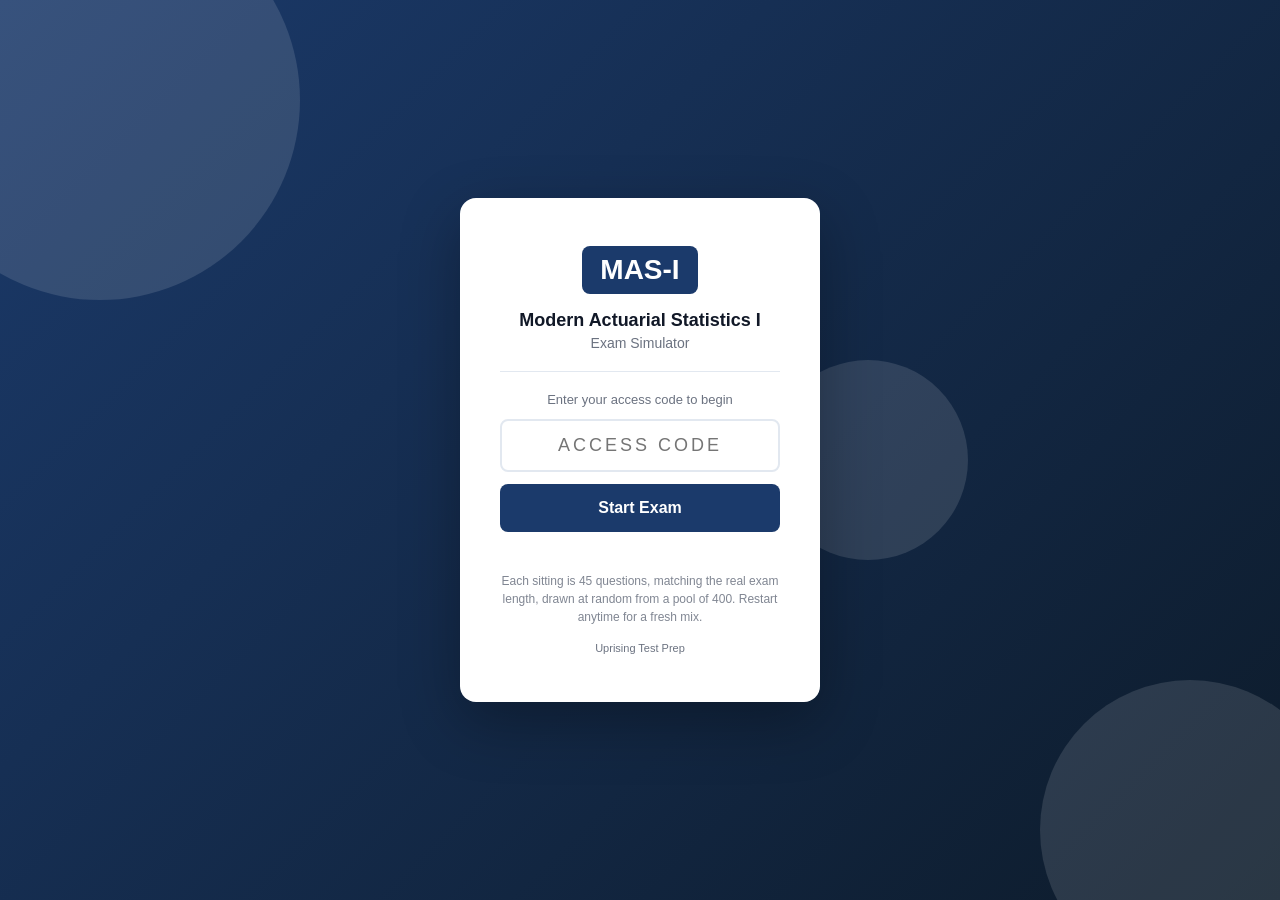
==== index.html @ 2830dcad "Deploy MASI exam" ====
<!DOCTYPE html>
<html lang="en">
<head>
  <meta charset="UTF-8" />
  <meta name="viewport" content="width=device-width, initial-scale=1.0, viewport-fit=cover" />
  <meta name="apple-mobile-web-app-capable" content="yes" />
  <meta name="apple-mobile-web-app-status-bar-style" content="black-translucent" />
  <title>MAS-I Exam Simulator</title>
  <link rel="stylesheet" href="style.css" />
</head>
<body>

<div id="access-gate">
  <div class="gate-bg-shapes">
    <div class="shape shape-1"></div>
    <div class="shape shape-2"></div>
    <div class="shape shape-3"></div>
  </div>
  <div class="gate-card">
    <div class="gate-logo">
      <div class="logo-badge">MAS-I</div>
    </div>
    <h1 class="gate-title">Modern Actuarial Statistics I</h1>
    <p class="gate-subtitle">Exam Simulator</p>
    <div class="gate-divider"></div>
    <p class="gate-instruction">Enter your access code to begin</p>
    <input type="text" id="access-code-input" class="gate-input"
           placeholder="Access Code" autocomplete="off"
           maxlength="20" spellcheck="false" />
    <button id="access-btn" class="gate-btn">Start Exam</button>
    <p id="access-error" class="gate-error"></p>
    <p class="gate-pool-note">Each sitting is 45 questions, matching the real exam length, drawn at random from a pool of 400. Restart anytime for a fresh mix.</p>
    <p class="gate-hint">Uprising Test Prep</p>
  </div>
</div>

<div id="app" style="display:none">
  <header class="top-bar">
    <div class="bar-left">
      <span class="bar-logo">MAS-I</span>
      <span class="bar-title">Exam Simulator</span>
    </div>
    <div class="bar-right">
      <span class="bar-timer" id="timer-display">--:--</span>
      <button class="bar-btn" id="flag-btn">Flag</button>
      <button class="bar-btn bar-btn-primary" id="submit-btn">
        <span class="btn-full">Submit Exam</span>
        <span class="btn-short">Submit</span>
      </button>
    </div>
  </header>

  <div class="progress-strip">
    <div class="progress-bar" id="progress-bar"></div>
  </div>

  <main class="exam-main">
    <div class="question-panel">
      <div class="q-meta">
        <span id="q-counter"></span>
        <span class="q-pool-chip" title="This sitting is 45 questions, matching the real exam length, drawn at random from a pool of 400. Restart for a fresh mix.">400 Questions Available</span>
        <span id="q-domain" class="q-domain-tag"></span>
        <span id="q-flag-indicator" class="flag-chip" style="display:none">Flagged</span>
      </div>
      <!-- Shared text for a linked cluster (a clinical case, a reading
           passage). It sits ABOVE the stem, which is the one thing that
           legitimately precedes it, and repeats on every question in the
           cluster so nobody has to page backwards. -->
      <div id="q-cluster-wrap" class="cluster-wrap" style="display:none"></div>
      <p id="question-text" class="q-text"></p>
      <!-- The picture sits BELOW the question text so the simulator matches
           the printed book exactly: stem, then picture, then options. They
           used to disagree (book put the picture under the stem, simulator put
           it above), so no single wording could be true in both places, and
           184 of MLPAO's 185 image questions said "shown above" while the
           book printed the picture below the sentence. Write stems with
           neutral wording ("the strip shown", "the diagram shows") and this
           whole class of bug cannot come back. -->
      <div id="q-image-wrap" style="display:none; margin-bottom:14px;"></div>
      <div id="options-list" class="options-list"></div>
      <div id="explanation-box" class="explanation-box" style="display:none">
        <div class="explanation-label">Explanation</div>
        <p id="explanation-text" class="explanation-text"></p>
      </div>
    </div>
    <div class="nav-bar">
      <button class="nav-btn" id="prev-btn">&#8592; Prev</button>
      <button class="nav-btn nav-btn-map" id="map-btn">Question Map</button>
      <button class="nav-btn nav-btn-next" id="next-btn">Next &#8594;</button>
    </div>
  </main>
</div>

<!-- Question Map Modal -->
<div id="map-modal" style="display:none">
  <div class="map-backdrop" id="map-backdrop"></div>
  <div class="map-panel">
    <div class="map-header">
      <span class="map-title">Question Map</span>
      <button id="map-close" class="map-close-btn">&#x2715; Close</button>
    </div>
    <div class="map-legend">
      <span class="leg-item"><span class="leg-swatch leg-answered"></span>Answered</span>
      <span class="leg-item"><span class="leg-swatch leg-flagged"></span>Flagged</span>
      <span class="leg-item"><span class="leg-swatch leg-unanswered"></span>Unanswered</span>
    </div>
    <div id="q-grid" class="q-grid"></div>
  </div>
</div>

<div id="results-screen" style="display:none">
  <div class="results-card">
    <div class="res-header">
      <div class="res-badge">MAS-I</div>
      <h2 id="res-status" class="res-status"></h2>
      <p id="res-score" class="res-score"></p>
    </div>
    <div id="res-domains" class="res-domains"></div>
    <p class="mode-pool-note">This sitting drew 45 questions from a pool of 400. Restart for a fresh mix.</p>
    <button id="res-review-btn" class="res-btn">Review Answers</button>
    <button id="res-restart-btn" class="res-btn res-btn-secondary">Restart</button>
  </div>
</div>

<script src="questions.js"></script>
<script src="app.js"></script>
</body>
</html>
---- style.css ----
/* MASI Exam Simulator, Styles */
:root {
  --primary:   #1B3A6B;
  --pass:      #059669;
  --fail:      #DC2626;
  --bg:        #F3F4F8;
  --card:      #FFFFFF;
  --border:    #E2E8F0;
  --text:      #111827;
  --muted:     #6B7280;
  --radius:    10px;
}
*, *::before, *::after { box-sizing: border-box; margin: 0; padding: 0; }
body {
  font-family: -apple-system, BlinkMacSystemFont, "Segoe UI", sans-serif;
  background: var(--bg);
  color: var(--text);
  height: 100vh;
  height: 100dvh;
  overflow: hidden;
  -webkit-text-size-adjust: 100%;
}

/* ── Access Gate ─────────────────────────────────────────────────────────── */
#access-gate {
  display: flex;
  align-items: center;
  justify-content: center;
  height: 100vh;
  height: 100dvh;
  background: linear-gradient(135deg, var(--primary) 0%, #0d1b2a 100%);
  position: relative;
  overflow: hidden;
  padding: 20px;
  padding-top: max(20px, env(safe-area-inset-top));
  padding-bottom: max(20px, env(safe-area-inset-bottom));
}
.gate-bg-shapes { position: absolute; inset: 0; pointer-events: none; }
.shape { position: absolute; border-radius: 50%; opacity: .12; background: #fff; }
.shape-1 { width: 400px; height: 400px; top: -100px; left: -100px; }
.shape-2 { width: 300px; height: 300px; bottom: -80px; right: -60px; }
.shape-3 { width: 200px; height: 200px; top: 40%; left: 60%; }
.gate-card {
  background: #fff;
  border-radius: 16px;
  padding: 48px 40px;
  text-align: center;
  width: 100%;
  max-width: 360px;
  position: relative;
  z-index: 1;
  box-shadow: 0 20px 60px rgba(0,0,0,.3);
}
.logo-badge {
  display: inline-block;
  background: var(--primary);
  color: #fff;
  font-weight: 800;
  font-size: 28px;
  padding: 8px 18px;
  border-radius: 8px;
}
.gate-title { font-size: 18px; font-weight: 700; margin-top: 16px; color: var(--text); }
.gate-subtitle { color: var(--muted); font-size: 14px; margin-top: 4px; }
.gate-divider { height: 1px; background: var(--border); margin: 20px 0; }
.gate-instruction { font-size: 13px; color: var(--muted); margin-bottom: 12px; }
.gate-input {
  width: 100%;
  padding: 14px 16px;
  border: 2px solid var(--border);
  border-radius: 8px;
  font-size: 18px;
  text-align: center;
  text-transform: uppercase;
  letter-spacing: 3px;
  outline: none;
}
.gate-input:focus { border-color: var(--primary); }
.gate-btn {
  width: 100%;
  margin-top: 12px;
  padding: 15px;
  background: var(--primary);
  color: #fff;
  border: none;
  border-radius: 8px;
  font-size: 16px;
  font-weight: 600;
  cursor: pointer;
  -webkit-tap-highlight-color: transparent;
}
.gate-btn:hover { opacity: .9; }
.gate-error { color: var(--fail); font-size: 13px; margin-top: 8px; min-height: 18px; }
.gate-hint { color: var(--muted); font-size: 11px; margin-top: 16px; }
.gate-pool-note { color: var(--muted); opacity: .85; font-size: 12px; margin-top: 14px; line-height: 1.5; }
.mode-pool-note { color: var(--muted); opacity: .85; font-size: 12.5px; text-align: center; margin: 4px 0 16px; line-height: 1.5; }

/* ── App shell ───────────────────────────────────────────────────────────── */
#app {
  display: flex;
  flex-direction: column;
  height: 100vh;
  height: 100dvh;
  padding-top: env(safe-area-inset-top);
}
.top-bar {
  display: flex;
  justify-content: space-between;
  align-items: center;
  background: var(--primary);
  color: #fff;
  padding: 0 20px;
  padding-left: max(20px, env(safe-area-inset-left));
  padding-right: max(20px, env(safe-area-inset-right));
  height: 52px;
  flex-shrink: 0;
  gap: 8px;
}
.bar-left { display: flex; align-items: center; gap: 8px; min-width: 0; }
.bar-logo { font-weight: 800; font-size: 18px; flex-shrink: 0; }
.bar-title { font-size: 14px; opacity: .8; white-space: nowrap; overflow: hidden; text-overflow: ellipsis; }
.bar-right { display: flex; align-items: center; gap: 8px; flex-shrink: 0; }
.bar-timer {
  font-variant-numeric: tabular-nums;
  font-size: 16px;
  font-weight: 600;
  min-width: 68px;
  text-align: right;
}
.bar-btn {
  padding: 7px 13px;
  background: rgba(255,255,255,.15);
  border: 1px solid rgba(255,255,255,.3);
  color: #fff;
  border-radius: 6px;
  cursor: pointer;
  font-size: 13px;
  white-space: nowrap;
  -webkit-tap-highlight-color: transparent;
  touch-action: manipulation;
}
.bar-btn:hover { background: rgba(255,255,255,.25); }
.bar-btn-primary {
  background: #fff;
  color: var(--primary);
  border-color: #fff;
  font-weight: 600;
}
.bar-btn-primary:hover { background: #f0f0f0; }
.btn-short { display: none; }
.btn-full  { display: inline; }

.progress-strip { height: 4px; background: rgba(0,0,0,.1); flex-shrink: 0; }
.progress-bar   { height: 100%; background: #4ade80; transition: width .3s; }

/* ── Main exam area ──────────────────────────────────────────────────────── */
.exam-main {
  flex: 1;
  overflow: hidden;
  display: flex;
  flex-direction: column;
  padding: 16px 20px 0;
  padding-left: max(16px, env(safe-area-inset-left));
  padding-right: max(16px, env(safe-area-inset-right));
  min-height: 0;
}
.question-panel { flex: 1; overflow-y: auto; padding-bottom: 12px; -webkit-overflow-scrolling: touch; }
.q-meta {
  display: flex;
  align-items: center;
  gap: 8px;
  margin-bottom: 12px;
  font-size: 13px;
  color: var(--muted);
  flex-wrap: wrap;
}
.q-domain-tag {
  background: var(--primary);
  color: #fff;
  padding: 2px 8px;
  border-radius: 4px;
  font-size: 11px;
  font-weight: 600;
}
.q-pool-chip {
  background: #EEF2FF;
  background: color-mix(in srgb, var(--primary) 12%, #fff);
  color: var(--primary);
  border: 1px solid var(--primary);
  padding: 2px 8px;
  border-radius: 10px;
  font-size: 11px;
  font-weight: 700;
  cursor: help;
  white-space: nowrap;
}
.flag-chip {
  background: #FEF3C7;
  color: #92400E;
  padding: 2px 8px;
  border-radius: 4px;
  font-size: 11px;
  font-weight: 600;
}
.cluster-wrap {
  border-left: 4px solid var(--primary, #1B3A6B);
  background: #F2F6FC; border-radius: 8px;
  padding: 10px 14px; margin-bottom: 16px;
}
.cluster-label {
  font-size: 11px; font-weight: 700; letter-spacing: 0.06em;
  text-transform: uppercase; color: var(--primary, #1B3A6B); margin-bottom: 6px;
}
.cluster-body {
  max-height: 38vh; overflow-y: auto; font-size: 15px; line-height: 1.6;
  -webkit-overflow-scrolling: touch;
}
.cluster-body p + p { margin-top: 10px; }
@media (min-width: 1100px) { .cluster-body { max-height: 52vh; } }

.q-image {
  max-width: 100%;
  /* Cap the height too. With only max-width, a tall exhibit renders at full
     width and pushes the stem and every option below the fold, so the question
     looks like it has no answers until the candidate scrolls. Found on CNPLE. */
  max-height: 62vh;
  width: auto;
  height: auto;
  object-fit: contain;
  border-radius: 6px;
  border: 1px solid var(--border);
  display: block;
  margin-bottom: 14px;
}
.q-text { font-size: 16px; line-height: 1.65; margin-bottom: 20px; }
.options-list { display: flex; flex-direction: column; gap: 10px; }
.option {
  display: flex;
  align-items: flex-start;
  gap: 12px;
  padding: 15px 16px;
  background: var(--card);
  border: 2px solid var(--border);
  border-radius: var(--radius);
  cursor: pointer;
  transition: .15s;
  -webkit-tap-highlight-color: transparent;
  touch-action: manipulation;
  min-height: 52px;
}
.option:hover  { border-color: var(--primary); background: #F8FAFF; }
.option.selected  { border-color: var(--primary); background: #EEF3FF; }
.option.correct   { border-color: #059669; background: #ECFDF5; }
.option.incorrect { border-color: #DC2626; background: #FEF2F2; }
.explanation-box {
  margin-top: 20px;
  padding: 16px 18px;
  background: #F0F9FF;
  border-left: 4px solid #2563EB;
  border-radius: 6px;
}
.explanation-label {
  font-size: 11px;
  font-weight: 700;
  text-transform: uppercase;
  letter-spacing: .06em;
  color: #2563EB;
  margin-bottom: 8px;
}
.explanation-text { font-size: 14.5px; line-height: 1.7; color: #1e293b; margin: 0; }
.opt-letter { font-weight: 700; font-size: 15px; color: var(--primary); min-width: 22px; padding-top: 1px; flex-shrink: 0; }
.opt-text   { font-size: 15px; line-height: 1.5; }

/* ── Nav bar ─────────────────────────────────────────────────────────────── */
.nav-bar {
  display: flex;
  align-items: center;
  gap: 8px;
  padding: 10px 0;
  padding-bottom: max(14px, env(safe-area-inset-bottom));
  flex-shrink: 0;
}
.nav-btn {
  flex: 1;
  padding: 13px 8px;
  background: var(--card);
  border: 1px solid var(--border);
  border-radius: 8px;
  cursor: pointer;
  font-size: 15px;
  font-weight: 500;
  text-align: center;
  -webkit-tap-highlight-color: transparent;
  touch-action: manipulation;
  min-height: 48px;
}
.nav-btn:hover      { background: #f0f0f0; }
.nav-btn-map {
  background: var(--bg);
  border-color: var(--primary);
  color: var(--primary);
  font-weight: 600;
}
.nav-btn-map:hover { background: #EEF3FF; }
.nav-btn-next {
  background: var(--primary);
  color: #fff;
  border-color: var(--primary);
}
.nav-btn-next:hover { opacity: .9; }

/* ── Question Map Modal ──────────────────────────────────────────────────── */
#map-modal {
  position: fixed;
  inset: 0;
  z-index: 1000;
  display: flex;
  flex-direction: column;
  justify-content: flex-end;
}
.map-backdrop { position: absolute; inset: 0; background: rgba(0,0,0,.5); }
.map-panel {
  position: relative;
  background: #fff;
  border-radius: 20px 20px 0 0;
  padding: 20px;
  padding-bottom: max(20px, env(safe-area-inset-bottom));
  max-height: 80vh;
  max-height: 80dvh;
  display: flex;
  flex-direction: column;
  box-shadow: 0 -4px 30px rgba(0,0,0,.2);
}
.map-header {
  display: flex;
  align-items: center;
  justify-content: space-between;
  margin-bottom: 12px;
  flex-shrink: 0;
}
.map-title { font-size: 17px; font-weight: 700; color: var(--text); }
.map-close-btn {
  padding: 8px 16px;
  background: var(--bg);
  border: 1px solid var(--border);
  border-radius: 8px;
  cursor: pointer;
  font-size: 14px;
  font-weight: 500;
  min-height: 40px;
  -webkit-tap-highlight-color: transparent;
  touch-action: manipulation;
}
.map-close-btn:hover { background: #e5e7eb; }
.map-legend { display: flex; gap: 16px; margin-bottom: 14px; flex-shrink: 0; flex-wrap: wrap; }
.leg-item { display: flex; align-items: center; gap: 6px; font-size: 13px; color: var(--muted); }
.leg-swatch {
  width: 16px;
  height: 16px;
  border-radius: 3px;
  border: 1px solid var(--border);
  background: var(--card);
  display: inline-block;
  flex-shrink: 0;
}
.leg-swatch.leg-answered  { background: var(--primary); border-color: var(--primary); }
.leg-swatch.leg-flagged   { background: #FEF3C7; border-color: #F59E0B; }
.leg-swatch.leg-unanswered { background: var(--card); }
.q-grid {
  display: flex;
  flex-wrap: wrap;
  gap: 6px;
  overflow-y: auto;
  flex: 1;
  padding-bottom: 8px;
  -webkit-overflow-scrolling: touch;
}
.grid-btn {
  width: 40px;
  height: 40px;
  border: 1px solid var(--border);
  border-radius: 6px;
  background: var(--card);
  font-size: 12px;
  cursor: pointer;
  font-weight: 500;
  -webkit-tap-highlight-color: transparent;
  touch-action: manipulation;
}
.grid-btn.answered { background: var(--primary); color: #fff; border-color: var(--primary); }
.grid-btn.flagged  { background: #FEF3C7; border-color: #F59E0B; }
.grid-btn.active   { outline: 3px solid var(--primary); outline-offset: 2px; }

/* ── Results ─────────────────────────────────────────────────────────────── */
#results-screen {
  display: flex;
  align-items: flex-start;
  justify-content: center;
  min-height: 100vh;
  min-height: 100dvh;
  background: var(--bg);
  overflow-y: auto;
  -webkit-overflow-scrolling: touch;
  padding: 20px 16px;
  padding-top: max(20px, env(safe-area-inset-top));
  padding-bottom: max(20px, env(safe-area-inset-bottom));
}
.results-card {
  background: var(--card);
  border-radius: 16px;
  padding: 40px;
  max-width: 480px;
  width: 100%;
  box-shadow: 0 8px 30px rgba(0,0,0,.1);
}
.res-header { text-align: center; margin-bottom: 24px; }
.res-badge {
  display: inline-block;
  background: var(--primary);
  color: #fff;
  font-weight: 800;
  font-size: 22px;
  padding: 6px 16px;
  border-radius: 8px;
}
.res-status { font-size: 36px; font-weight: 800; margin-top: 12px; }
.res-score  { font-size: 18px; color: var(--muted); margin-top: 4px; }
.res-domains { margin-bottom: 24px; display: flex; flex-direction: column; gap: 10px; }
.res-domain-row { display: flex; align-items: center; gap: 8px; font-size: 13px; }
.res-domain-name { width: 160px; font-weight: 500; flex-shrink: 0; }
.res-domain-bar-wrap { flex: 1; background: #E5E7EB; border-radius: 4px; height: 8px; overflow: hidden; }
.res-domain-bar { height: 100%; border-radius: 4px; transition: width .5s; }
.res-domain-pct { width: 36px; text-align: right; font-weight: 600; }
.res-btn {
  width: 100%;
  padding: 15px;
  background: var(--primary);
  color: #fff;
  border: none;
  border-radius: 8px;
  font-size: 15px;
  font-weight: 600;
  cursor: pointer;
  margin-bottom: 10px;
  min-height: 52px;
  -webkit-tap-highlight-color: transparent;
  touch-action: manipulation;
}
.res-btn:hover { opacity: .9; }
.res-btn-secondary {
  background: transparent;
  color: var(--primary);
  border: 2px solid var(--primary);
}
.res-btn-secondary:hover { background: var(--primary); color: #fff; }

/* ── Mobile breakpoint (phones ≤ 640px) ─────────────────────────────────── */
@media (max-width: 640px) {
  /* Gate card */
  .gate-card { padding: 32px 24px; }

  /* Top bar: hide long title text, swap Submit label */
  .bar-title  { display: none; }
  .btn-full   { display: none; }
  .btn-short  { display: inline; }
  .bar-right  { gap: 6px; }
  .bar-btn    { padding: 6px 10px; font-size: 12px; }
  .bar-timer  { font-size: 14px; min-width: 58px; }

  /* Exam main */
  .exam-main { padding: 12px 14px 0; }
  .q-text { font-size: 16px; }
  .opt-text { font-size: 15px; }

  /* Nav bar, bigger touch targets */
  .nav-btn { font-size: 14px; padding: 14px 6px; }

  /* Results */
  .results-card { padding: 28px 20px; }
  .res-domain-name { width: 110px; font-size: 12px; }
  .res-domain-pct  { font-size: 12px; }
  .res-status { font-size: 30px; }

  /* Map grid, slightly bigger buttons on phones */
  .grid-btn { width: 42px; height: 42px; }
}

/* ── Very small phones (≤ 380px) ────────────────────────────────────────── */
@media (max-width: 380px) {
  .bar-logo { font-size: 15px; }
  .bar-btn  { padding: 5px 8px; font-size: 11px; }
  .bar-timer { font-size: 13px; min-width: 52px; }
  .nav-btn  { font-size: 13px; }
  .grid-btn { width: 38px; height: 38px; font-size: 11px; }
}
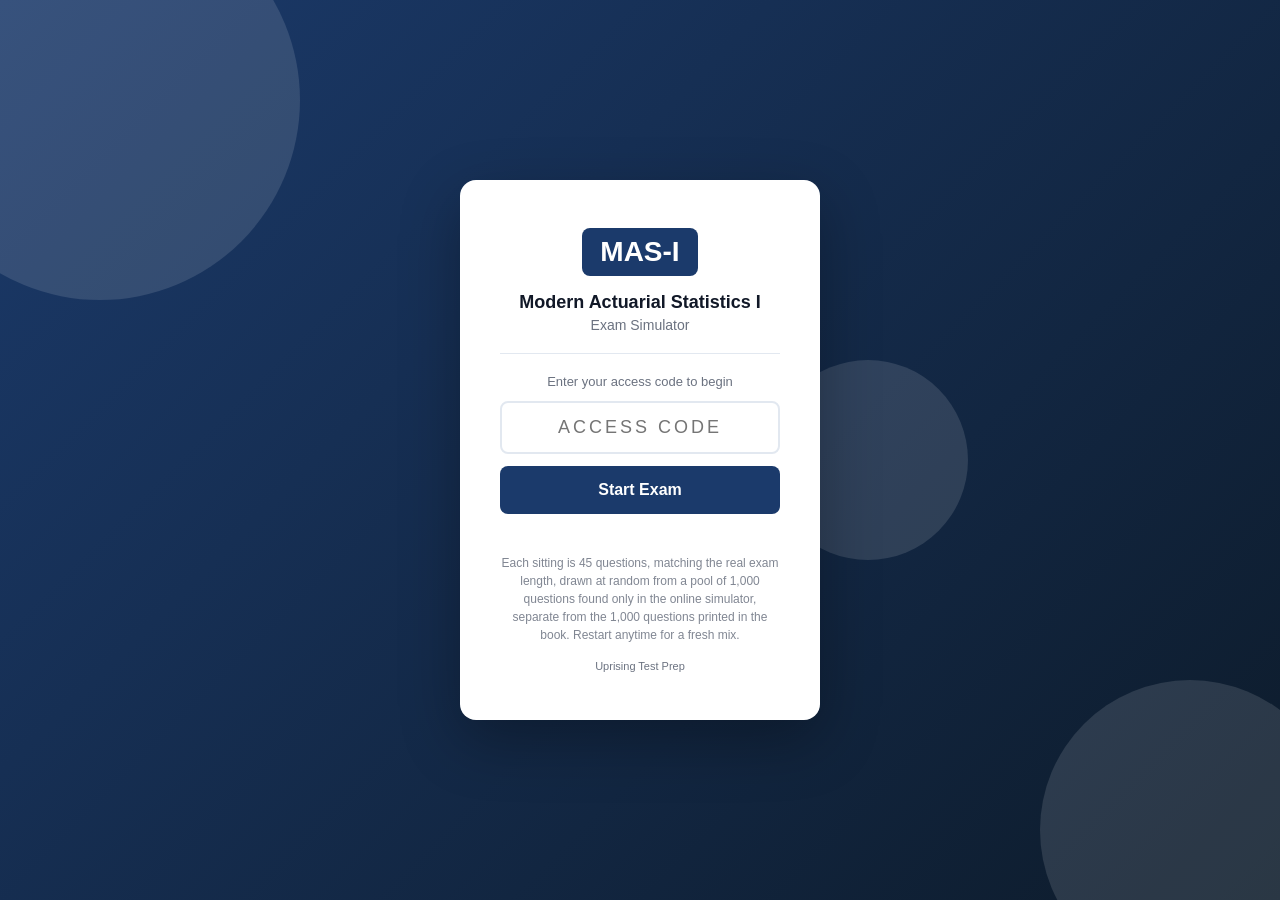
==== commit 96521c16: "Deploy MASI exam" ====
--- a/index.html
+++ b/index.html
@@ -29,7 +29,7 @@
            maxlength="20" spellcheck="false" />
     <button id="access-btn" class="gate-btn">Start Exam</button>
     <p id="access-error" class="gate-error"></p>
-    <p class="gate-pool-note">Each sitting is 45 questions, matching the real exam length, drawn at random from a pool of 400. Restart anytime for a fresh mix.</p>
+    <p class="gate-pool-note">Each sitting is 45 questions, matching the real exam length, drawn at random from a pool of 1,000 questions found only in the online simulator, separate from the 1,000 questions printed in the book. Restart anytime for a fresh mix.</p>
     <p class="gate-hint">Uprising Test Prep</p>
   </div>
 </div>
@@ -58,7 +58,7 @@
     <div class="question-panel">
       <div class="q-meta">
         <span id="q-counter"></span>
-        <span class="q-pool-chip" title="This sitting is 45 questions, matching the real exam length, drawn at random from a pool of 400. Restart for a fresh mix.">400 Questions Available</span>
+        <span class="q-pool-chip" title="This sitting is 45 questions, matching the real exam length, drawn at random from a pool of 1,000 simulator-only questions, separate from the book. Restart for a fresh mix.">1,000 Questions Available</span>
         <span id="q-domain" class="q-domain-tag"></span>
         <span id="q-flag-indicator" class="flag-chip" style="display:none">Flagged</span>
       </div>
@@ -116,7 +116,7 @@
       <p id="res-score" class="res-score"></p>
     </div>
     <div id="res-domains" class="res-domains"></div>
-    <p class="mode-pool-note">This sitting drew 45 questions from a pool of 400. Restart for a fresh mix.</p>
+    <p class="mode-pool-note">This sitting drew 45 questions from a pool of 1,000. Restart for a fresh mix.</p>
     <button id="res-review-btn" class="res-btn">Review Answers</button>
     <button id="res-restart-btn" class="res-btn res-btn-secondary">Restart</button>
   </div>
